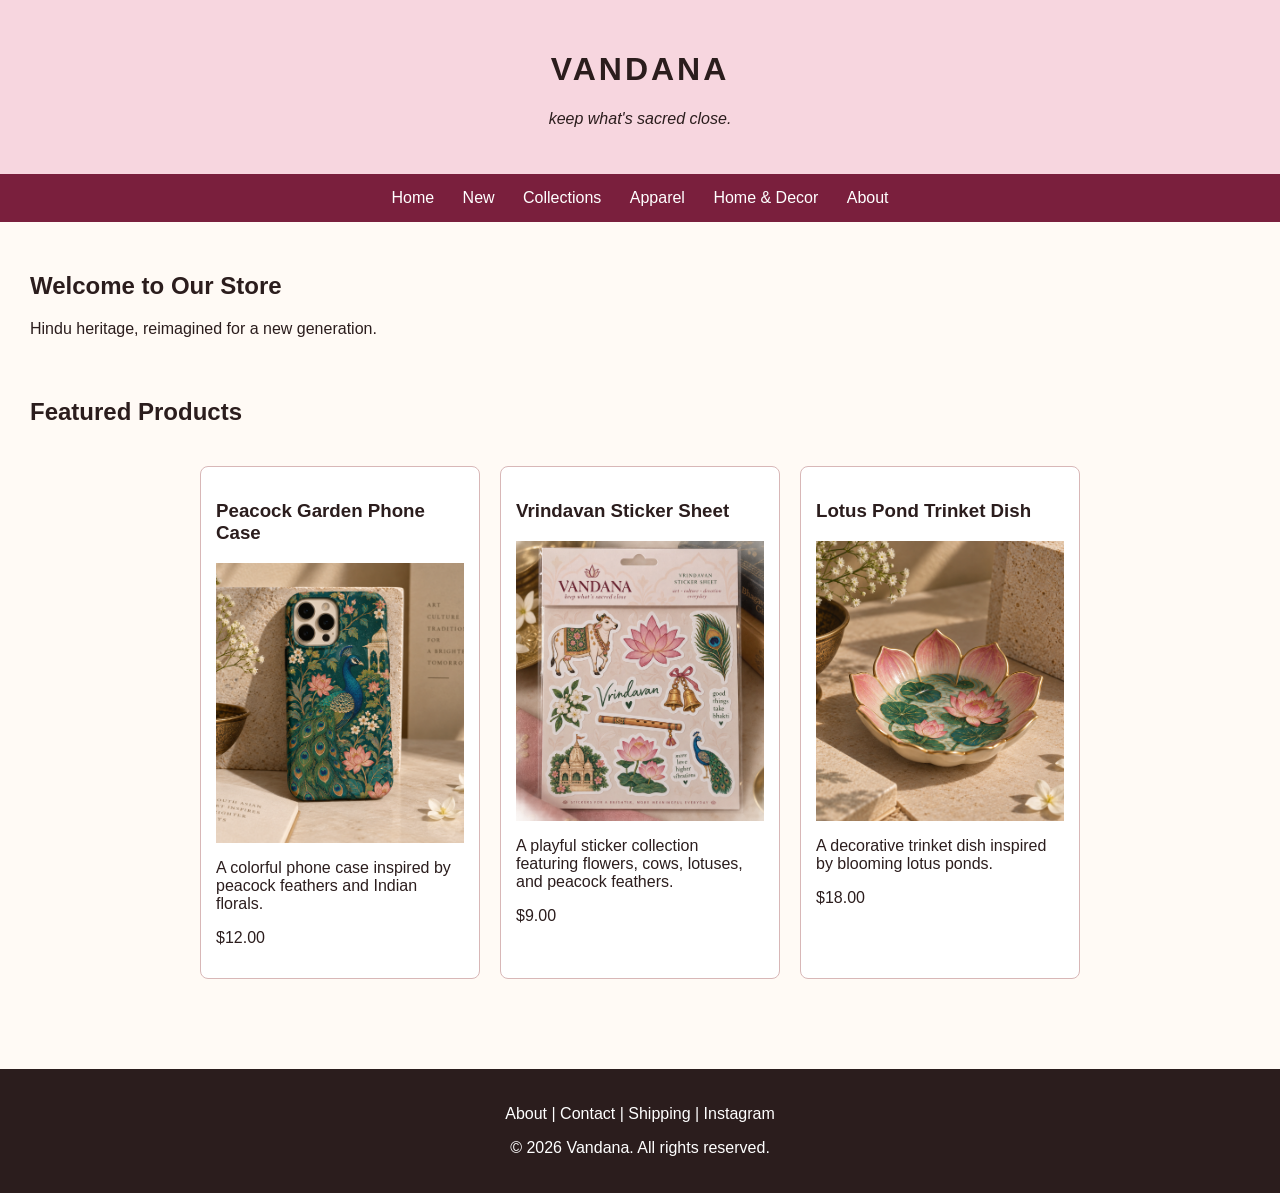
==== index.html @ 97a139e1 "Add files via upload Addi Vandana storefront website" ====
<!DOCTYPE html>
<html>
<head>
    <title>My Storefront</title>
    <link rel="stylesheet" href="./style.css">
    <link rel="stylesheet" type="text/css" href="style.css">

     <style>
        h1 {
            letter-spacing: 3px;
        }
    </style>
</head>

<body>
    <header>
        <h1>VANDANA</h1>
        <p style="font-style: italic;"> keep what's sacred close.</p>
    </header> 

    <nav>
        <a href="#">Home</a>
        <a href="#">New</a>
        <a href="#">Collections</a>
        <a href="#">Apparel</a>
        <a href="#">Home & Decor</a>
        <a href="#">About</a>
    </nav>

    <main>

        <section>
            <h2>Welcome to Our Store</h2>
            <p>Hindu heritage, reimagined for a new generation.</p>
        </section>

        <section class="products">
            <h2>Featured Products</h2>

            <article>
                <h3>Peacock Garden Phone Case</h3>
                <img src="images/peacock_garden_phone_case.png" alt="Peacock Garden Phone Case">
                <p>A colorful phone case inspired by peacock feathers and Indian florals.</p>
                <p>$12.00</p>
            </article>

            <article>
                <h3>Vrindavan Sticker Sheet</h3>
                <img src="images/vrindavan_sticker_sheet.png" alt="Vrindavan Sticker Sheet">
                <p>A playful sticker collection featuring flowers, cows, lotuses, and peacock feathers.</p>
                <p>$9.00</p>
            </article>

            <article>
                <h3>Lotus Pond Trinket Dish</h3>
                <img src="images/lotus_pond_trinket_dish.png" alt="Lotus Pond Trinket Dish">
                <p>A decorative trinket dish inspired by blooming lotus ponds.</p>
                <p>$18.00</p>
            </article>

        </section>

    </main>

     <footer>
        <p>About | Contact | Shipping | Instagram</p>
        <p>&copy; 2026 Vandana. All rights reserved.</p>
    </footer>
    
</body>
</html>
---- style.css ----
img {
	display: block;
	max-width: 100%;
	height: auto;
}

body {
    font-family: Arial, Helvetica, sans-serif;
    margin: 0;
    background-color: #fffaf5;
    color: #2b1d1d;
}

header {
    text-align: center;
    padding: 30px;
    background-color: #f7d6df;
}

nav {
    text-align: center;
    padding: 15px;
    background-color: #7a1f3d;
}

nav a {
    color: white;
    text-decoration: none;
    margin: 0 12px;
}

main {
    padding: 30px;
}

section {
    margin-bottom: 40px;
}

article {
    border: 1px solid #d8b7b7;
    padding: 15px;
    margin-bottom: 20px;
    background-color: white;
}

article img {
    width: 250px;
    max-width: 100%;
    display: block;
    margin-bottom: 15px;
}

aside {
    padding: 20px;
    background-color: #f3e5ab;
    margin-bottom: 30px;
}

footer {
    text-align: center;
    padding: 20px;
    background-color: #2b1d1d;
    color: white;
}

.products {
    display: flex;
    flex-wrap: wrap;
    gap: 20px;
    justify-content: center;
}

.products h2 {
    width: 100%;
    text-align: left;
}

.products article {
    width: 280px;
    box-sizing: border-box;
    border-radius: 8px;
}

.products article img {
    width: 100%;
    height: 280px;
    object-fit: cover;
}
---- style.css ----
img {
	display: block;
	max-width: 100%;
	height: auto;
}

body {
    font-family: Arial, Helvetica, sans-serif;
    margin: 0;
    background-color: #fffaf5;
    color: #2b1d1d;
}

header {
    text-align: center;
    padding: 30px;
    background-color: #f7d6df;
}

nav {
    text-align: center;
    padding: 15px;
    background-color: #7a1f3d;
}

nav a {
    color: white;
    text-decoration: none;
    margin: 0 12px;
}

main {
    padding: 30px;
}

section {
    margin-bottom: 40px;
}

article {
    border: 1px solid #d8b7b7;
    padding: 15px;
    margin-bottom: 20px;
    background-color: white;
}

article img {
    width: 250px;
    max-width: 100%;
    display: block;
    margin-bottom: 15px;
}

aside {
    padding: 20px;
    background-color: #f3e5ab;
    margin-bottom: 30px;
}

footer {
    text-align: center;
    padding: 20px;
    background-color: #2b1d1d;
    color: white;
}

.products {
    display: flex;
    flex-wrap: wrap;
    gap: 20px;
    justify-content: center;
}

.products h2 {
    width: 100%;
    text-align: left;
}

.products article {
    width: 280px;
    box-sizing: border-box;
    border-radius: 8px;
}

.products article img {
    width: 100%;
    height: 280px;
    object-fit: cover;
}
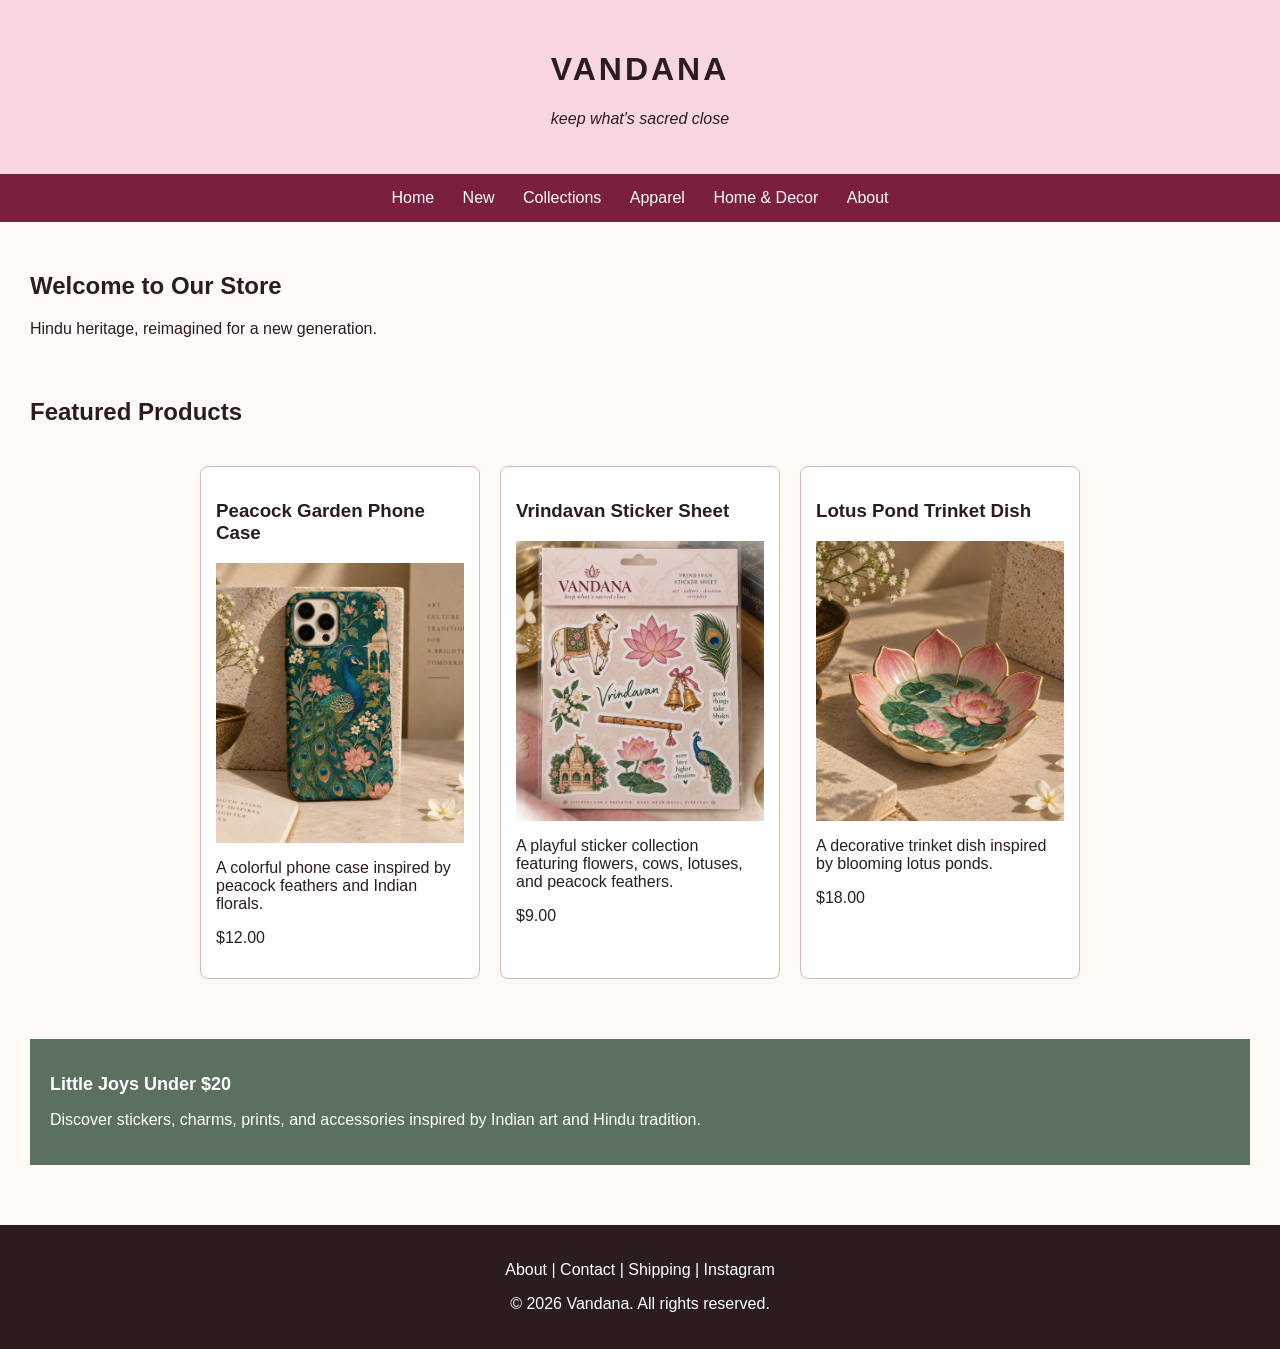
==== commit 5417e8c5: "Add files via upload" ====
--- a/index.html
+++ b/index.html
@@ -1,7 +1,7 @@
 <!DOCTYPE html>
 <html>
 <head>
-    <title>My Storefront</title>
+    <title>Vandana</title>
     <link rel="stylesheet" href="./style.css">
     <link rel="stylesheet" type="text/css" href="style.css">
 
@@ -15,7 +15,7 @@
 <body>
     <header>
         <h1>VANDANA</h1>
-        <p style="font-style: italic;"> keep what's sacred close.</p>
+        <p style="font-style: italic;"> keep what's sacred close</p>
     </header> 
 
     <nav>
@@ -60,6 +60,11 @@
 
         </section>
 
+        <aside>
+            <h2>Little Joys Under $20</h2>
+            <p>Discover stickers, charms, prints, and accessories inspired by Indian art and Hindu tradition.</p>
+        </aside>
+
     </main>
 
      <footer>
--- a/style.css
+++ b/style.css
@@ -53,8 +53,13 @@
 
 aside {
     padding: 20px;
-    background-color: #f3e5ab;
+    background-color: #5b705e;
+    color: white;
     margin-bottom: 30px;
+}
+
+aside h2 {
+    font-size: 18px;
 }
 
 footer {
--- a/style.css
+++ b/style.css
@@ -53,8 +53,13 @@
 
 aside {
     padding: 20px;
-    background-color: #f3e5ab;
+    background-color: #5b705e;
+    color: white;
     margin-bottom: 30px;
+}
+
+aside h2 {
+    font-size: 18px;
 }
 
 footer {
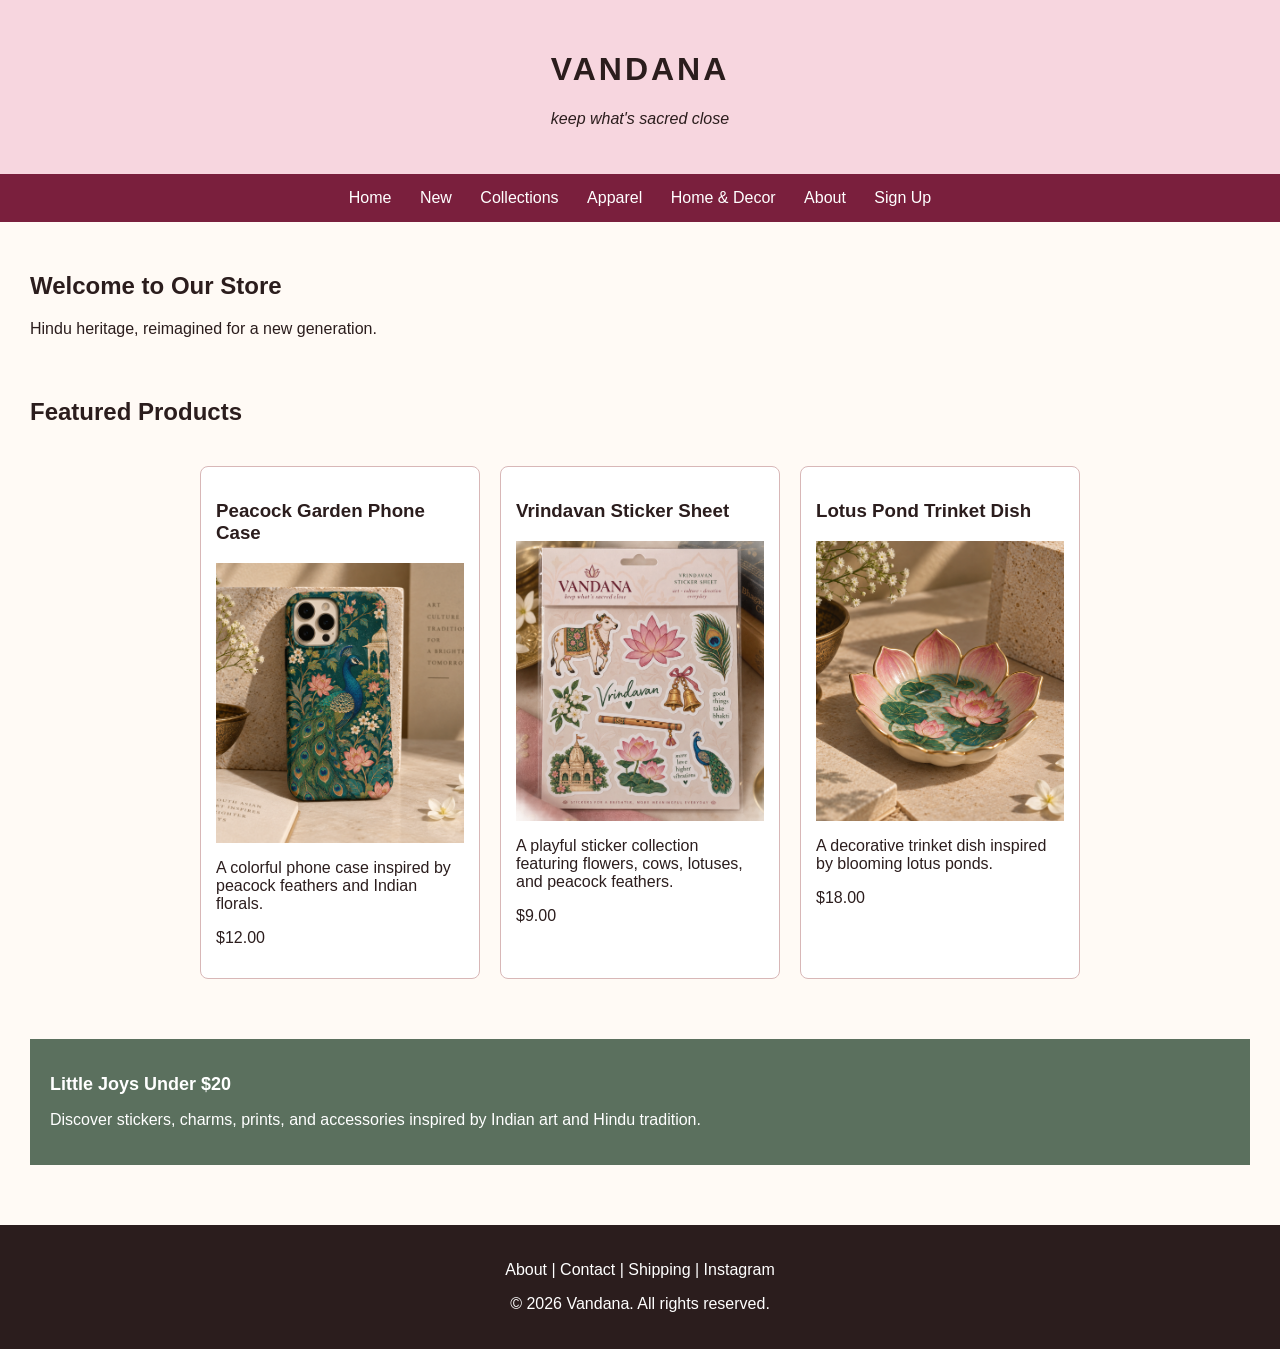
==== commit d8e551db: "Add files via upload updated to meet assignment requirements!" ====
--- a/index.html
+++ b/index.html
@@ -13,7 +13,7 @@
 </head>
 
 <body>
-    <header>
+    <header id="mainHeader">
         <h1>VANDANA</h1>
         <p style="font-style: italic;"> keep what's sacred close</p>
     </header> 
@@ -25,6 +25,7 @@
         <a href="#">Apparel</a>
         <a href="#">Home & Decor</a>
         <a href="#">About</a>
+        <a href="signup.html">Sign Up</a>
     </nav>
 
     <main>
